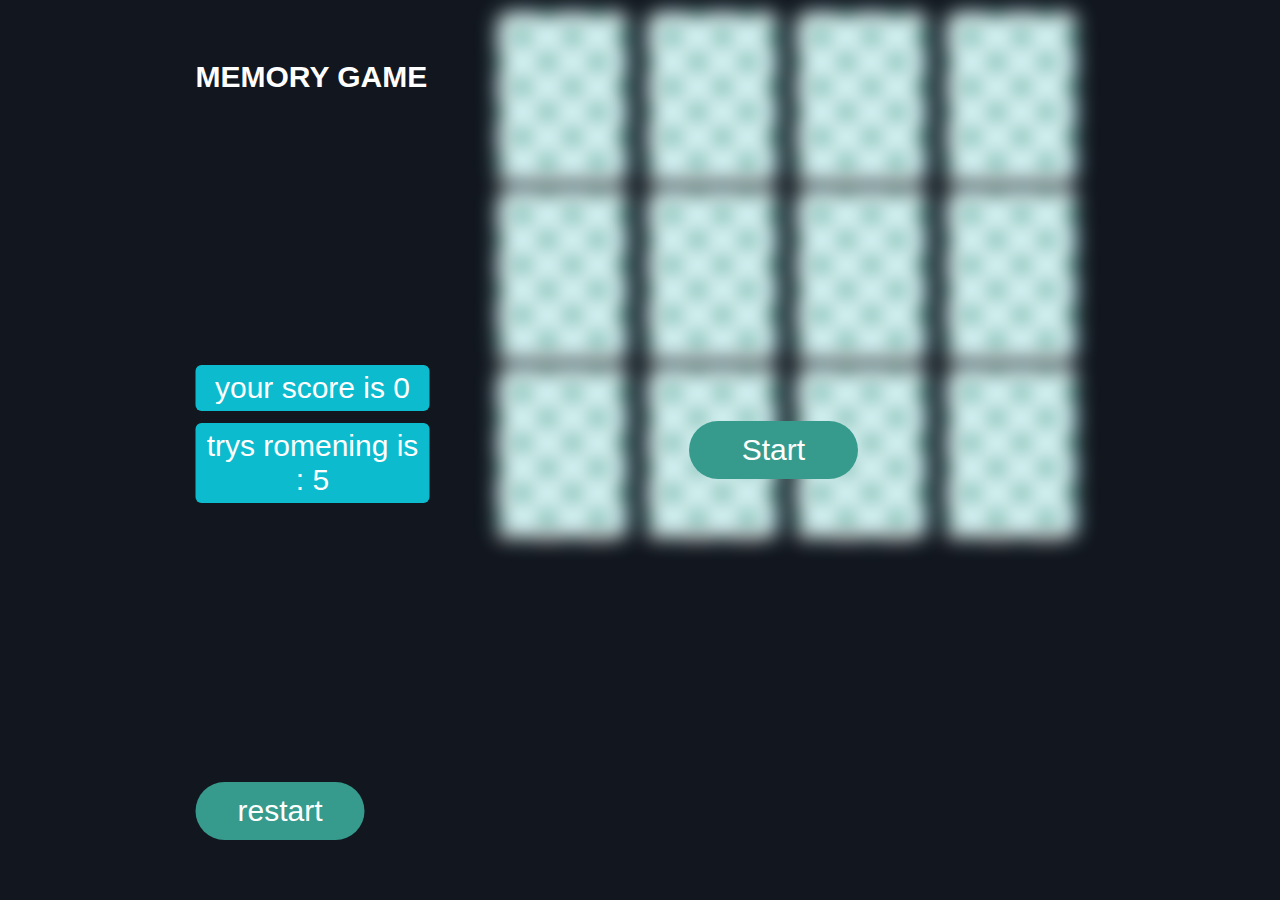
==== memory.html @ 1c943090 "change images" ====
<!DOCTYPE html>
<html lang="en">
<head>
    <meta charset="UTF-8">
    <meta name="viewport" content="width=device-width, initial-scale=1.0">
    <link rel="stylesheet" href="css/style.css">
    <title>Document</title>
</head>
<body>
    <div class="container">
        <div class="buttons">
            <h2>MEMORY GAME</h2>
            <div class="score-and-trays">
                <div class="score">
                    <p>your score is <span>0</span></p>
                </div>
                <div class="trys">
                    <p>trys romening is : <span>5</span></p>
                </div>
            </div>
            <div class="start-and-shuffle">
                <button class="shuffle"  onclick="window.location.reload()">restart</button>
                <button class="start">Start</button>
            </div>
        </div>
        <div class="cards">

        </div>
    </div>

    <script src="js/main.js"></script>
    <!-- <script src="js/js2.js"></script> -->
</body>
</html>
---- css/style.css ----
* {
    box-sizing: border-box;
    padding: 0;
    margin: 0;
    font-size: 30px;
}
body{
    height: 100vh;
    font-family: Arial, Helvetica, sans-serif;
    background :#12171F;
}
.container{
    max-height: calc(100vh);
    display: flex;
    position: absolute;
    top: 50%;
    left: 50%;
    transform: translate(-50%, -50%);
    width: 889px;
    height: 100%;
}
.cards{
    margin: 10px auto;
    height: 700px;
    perspective: 500px;
    display: flex;
    flex-wrap: wrap;
    gap: 4px;
    align-items: center;
    justify-content: space-around;
    max-height: 530px;
    width: 80%;
}

.card{
    position: relative;
    width: 130px;
    height: 170px;
    transform-style: preserve-3d;

}
.face{
    position: absolute;
    backface-visibility: hidden;
}

.back{
    border-radius: 10px;
    background-color: white;
    display: flex;
    align-items: center;
    transition: transform .3s;
    transform: rotateY(180deg);
}


.front-transition{

    transition: transform .3s;
    transform: rotateY(0deg);
    
}
.transition{
    transition: transform .3s;
    transform: rotateY(-180deg);
}

.score-and-trays{
    margin-bottom: 20px;
}



/* .container:not(.scor-and-trays) .cards {
    filter:blur(30px);
} */
img{
    border-radius: 10px;
}
.start-and-shuffle{
    margin-bottom: 60px;
    display: flex;
    gap: 30px;
    flex-direction: column;
}
.start-and-shuffle .start{
    z-index: 999;
    position: absolute;
    top: 50%;
    left: 65%;
    opacity: 1;
    transform: translate(-50%,-50%);
}

.not-display {
    filter: none;
}

.not-clickable{
    z-index: 100;
    cursor: none;
    pointer-events: none;
}

.buttons{
    display: flex;
    justify-content: space-between;
    flex-direction: column;
}

.buttons h2{
    margin-top: 60px;
    color: white;
    font-size: 30px;
    font-weight: 700;
    
}



button:not(.lose button) {
    color: white;
    background-color: rgb(54,155,141);
    padding: 12px;
    width: 169px;
    border-radius: 31px;
    outline: none;
    border-style: none;
}


.score{
    margin: 12px 0 0 0;
    background-color: #0DBBCE;
    padding: 6px;
    color: white;
    width: 234px;
    text-align: center;
    border-radius: 6px;
}
.score p{
    color: white;
}
.trys p {
    margin: 12px 60px 0 0;
    background-color: #0DBBCE;
    padding: 6px;
    color: white;
    width: 234px;
    text-align: center;
    border-radius: 6px;
}

.blur{
    filter: blur(10px);
}



.win{
    z-index: 999;
    position: absolute;
    top: 50%;
    left: 65%;
    opacity: 1;
    transform: translate(-50%,-50%);
    transition: 1s;
    
}
.lose button {
    border-radius: 10px;
    background-color: red !important;
    z-index: 999;
    position: absolute;
    top: 50%;
    left: 65%;
    opacity: 1;
    transform: translate(-50%, -50%);
    width: 200px;
    color: white;
    border: none;
    height: 50px;
    font-weight: 700;
    transition: 1s;
    cursor: pointer;
}
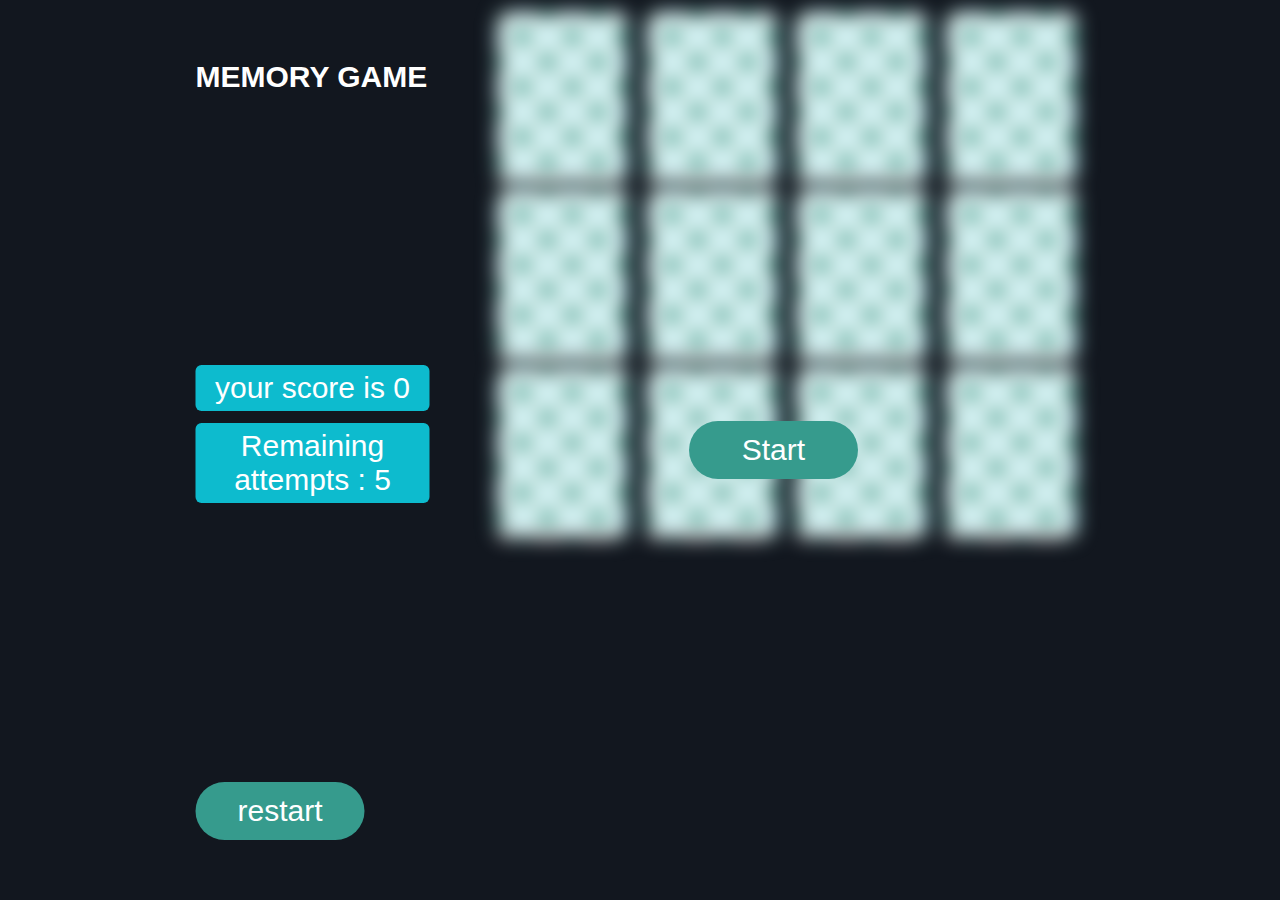
==== commit 8d6e7c6d: "audio" ====
--- a/memory.html
+++ b/memory.html
@@ -15,7 +15,7 @@
                     <p>your score is <span>0</span></p>
                 </div>
                 <div class="trys">
-                    <p>trys romening is : <span>5</span></p>
+                    <p>Remaining attempts : <span>5</span></p>
                 </div>
             </div>
             <div class="start-and-shuffle">
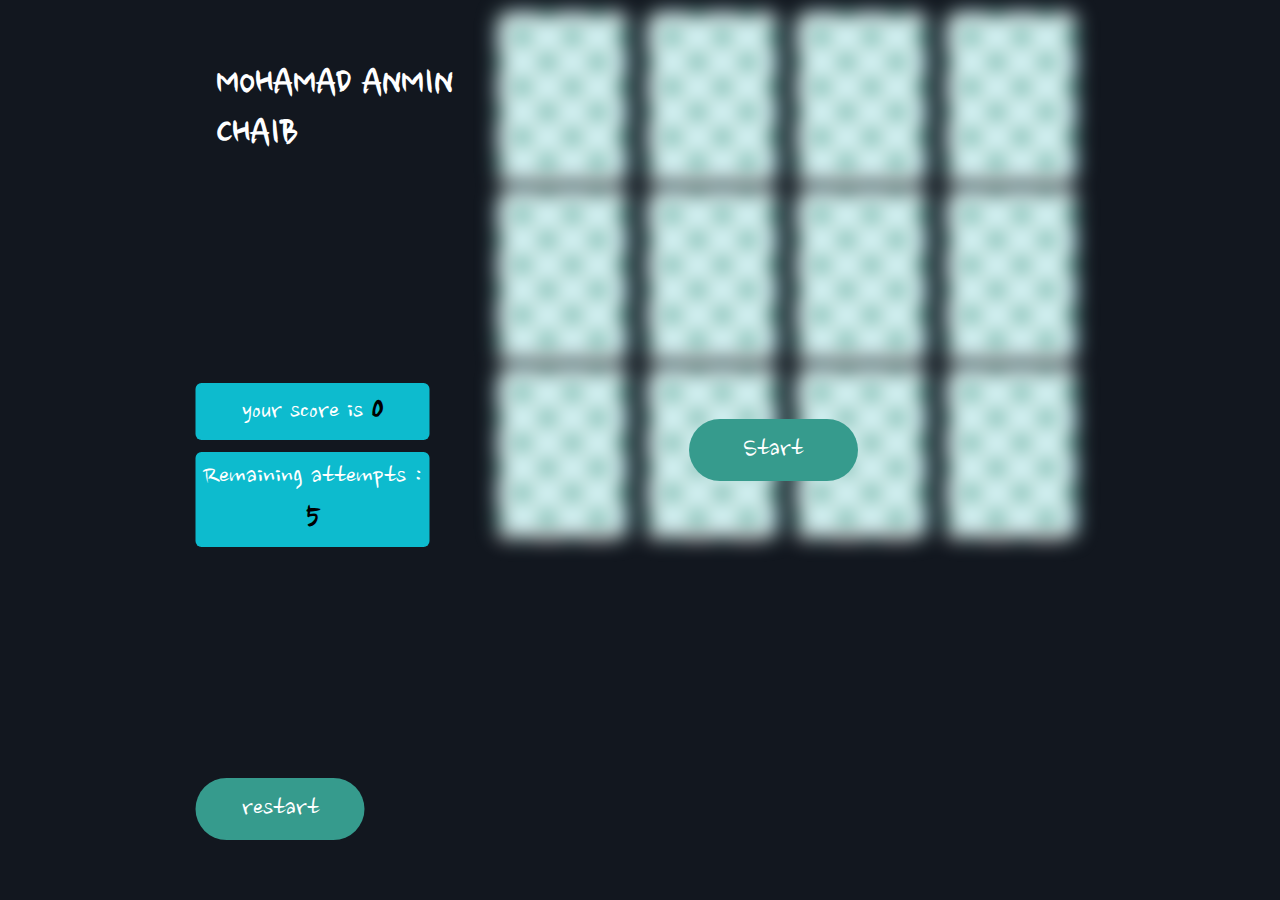
==== commit 5574bdc4: "finale" ====
--- a/memory.html
+++ b/memory.html
@@ -3,13 +3,16 @@
 <head>
     <meta charset="UTF-8">
     <meta name="viewport" content="width=device-width, initial-scale=1.0">
+    <link rel="preconnect" href="https://fonts.googleapis.com">
+    <link rel="preconnect" href="https://fonts.gstatic.com" crossorigin>
+    <link href="https://fonts.googleapis.com/css2?family=Nanum+Brush+Script&family=Orbitron:wght@400..900&family=Pacifico&display=swap" rel="stylesheet">
     <link rel="stylesheet" href="css/style.css">
     <title>Document</title>
 </head>
 <body>
     <div class="container">
         <div class="buttons">
-            <h2>MEMORY GAME</h2>
+            <h2>MOHAMAD ANMIN CHAIB</h2>
             <div class="score-and-trays">
                 <div class="score">
                     <p>your score is <span>0</span></p>
--- a/css/style.css
+++ b/css/style.css
@@ -3,10 +3,12 @@
     padding: 0;
     margin: 0;
     font-size: 30px;
-}
+    font-family: "Nanum Brush Script", cursive;
+}
+
 body{
     height: 100vh;
-    font-family: Arial, Helvetica, sans-serif;
+    
     background :#12171F;
 }
 .container{
@@ -110,8 +112,9 @@
 
 .buttons h2{
     margin-top: 60px;
-    color: white;
-    font-size: 30px;
+    margin-left: 20px;
+    color: white;
+    font-size: 40px;
     font-weight: 700;
     
 }
@@ -186,3 +189,13 @@
 }
 
 
+.score p span {
+    color: black;
+    font-size: 36px;
+    font-weight: 700;
+}
+.trys p span{
+    color: black;
+    font-size: 36px;
+    font-weight: 700;
+}